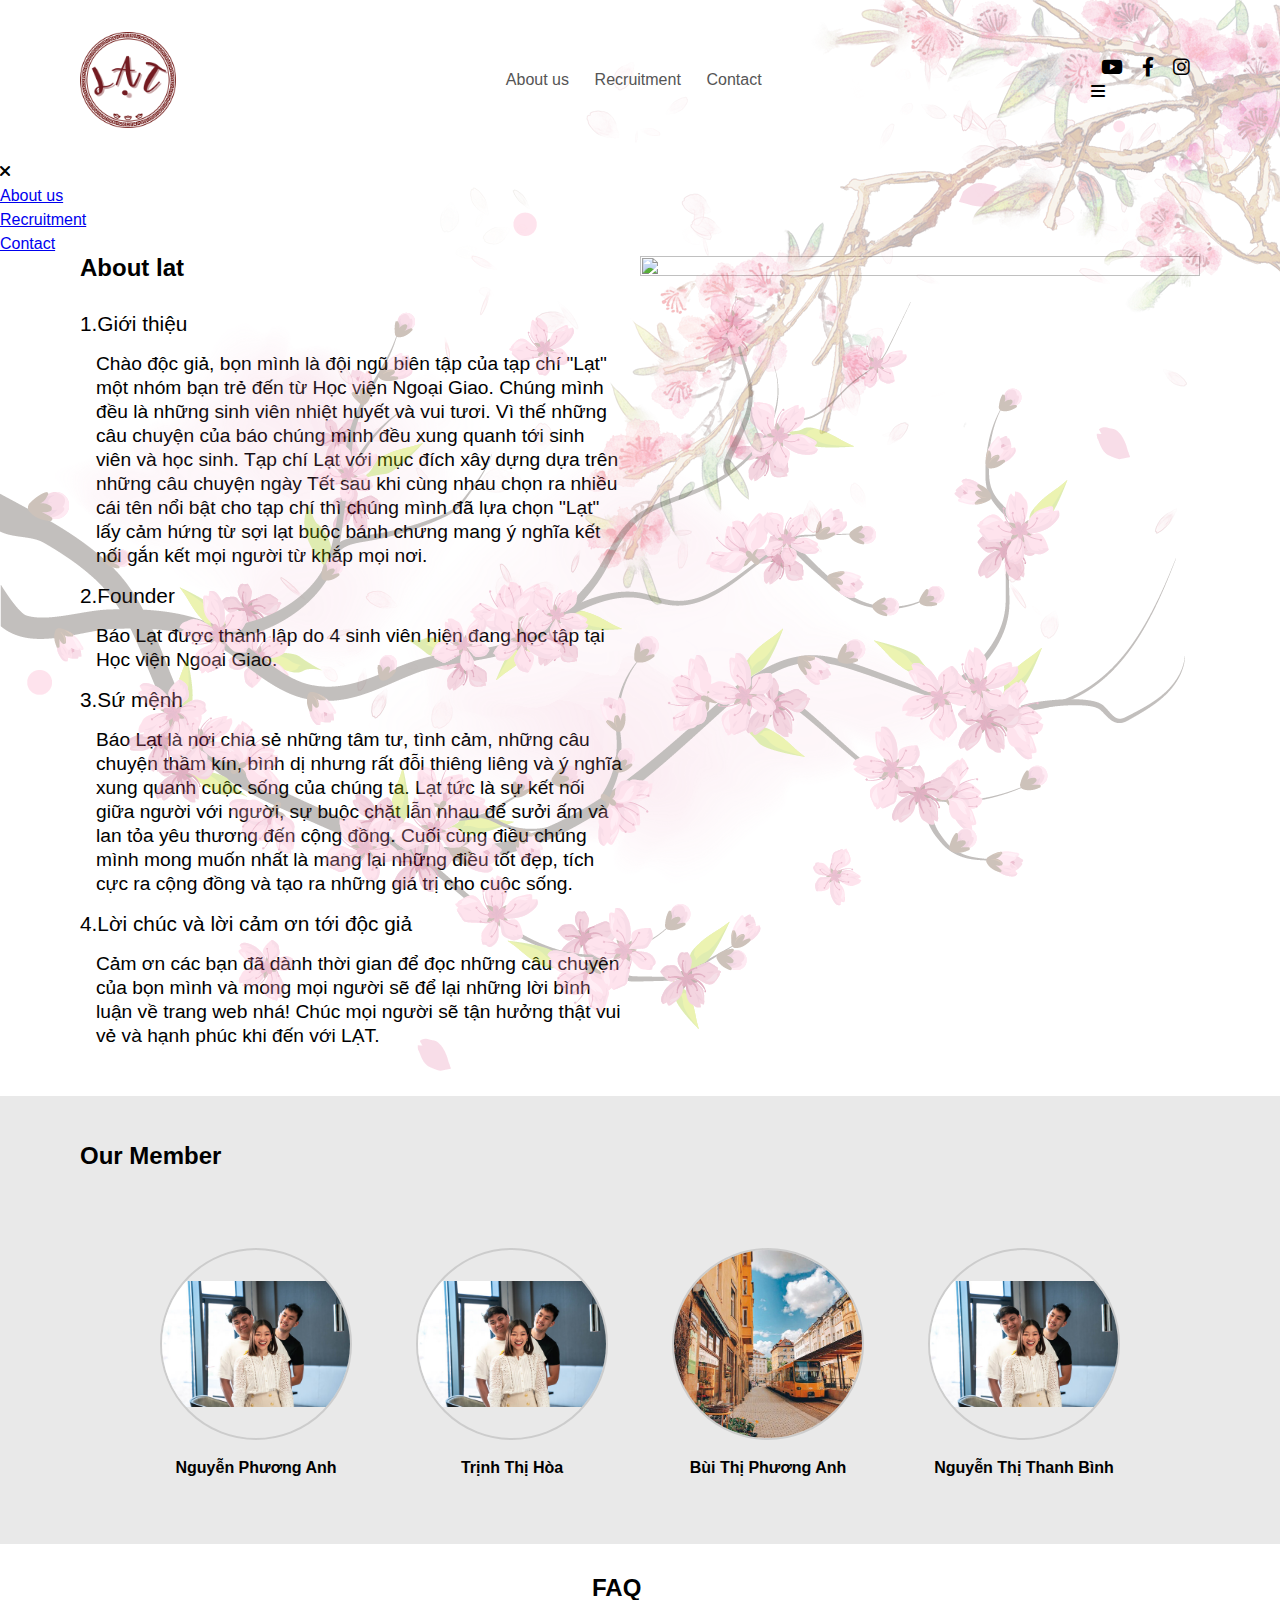
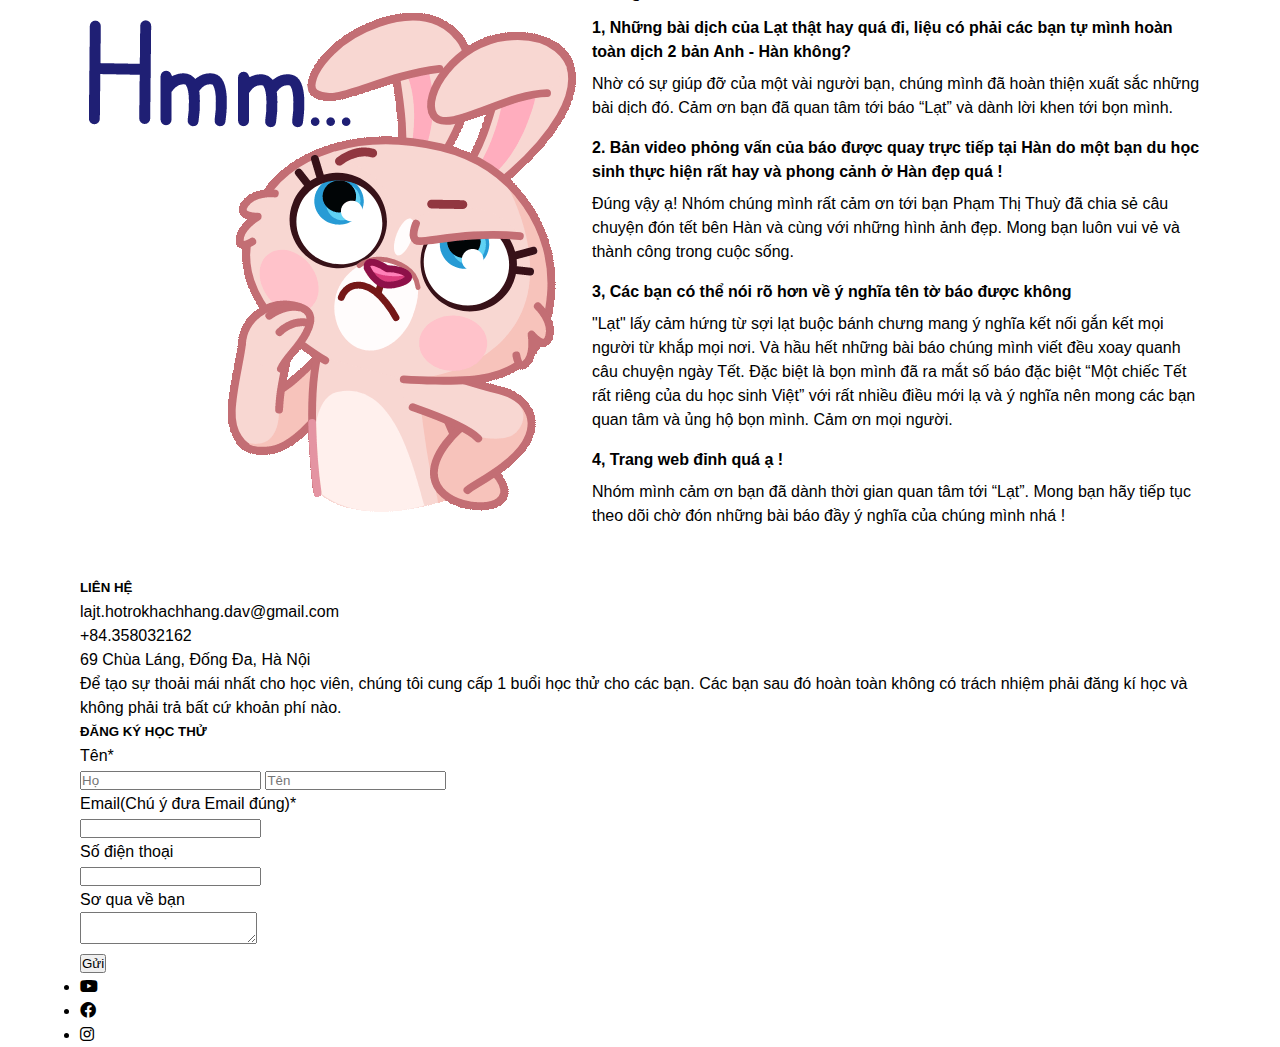
==== pages/about.html @ c97b3034 ":sparkles: new page about" ====
<!DOCTYPE html>
<html lang="en">

<head>
    <meta charset="UTF-8">
    <meta http-equiv="X-UA-Compatible" content="IE=edge">
    <meta name="viewport" content="width=device-width, initial-scale=1.0">
    <title>Lạt</title>
    <link rel="stylesheet"
        href="../fonts/fontawesome-free-6.0.0-beta3-web/fontawesome-free-6.0.0-beta3-web/css/all.min.css">
    <link rel="stylesheet" href="../style/main.css">
    <link rel="shortcut icon" href="../img/icon.png" type="image/x-icon">
    <link rel="stylesheet" href="../style/about.css">
    <link rel="stylesheet" href="../style/reponsive.css">
</head>

<body>
    <div id="fb-root"></div>
    <script async defer crossorigin="anonymous"
        src="https://connect.facebook.net/en_GB/sdk.js#xfbml=1&version=v12.0&appId=1064913151029233&autoLogAppEvents=1"
        nonce="ryTYthYs"></script>
    <div class="app">
        <div class="background"></div>
        <div class="background2"></div>
        <header class="header padding-left-right">
            <a href="/" class="header__logo">
                <img src="../img/logo.png" alt="Home">
            </a>
            <div class="header__menu">
                <ul class="header__menu__list">
                    <li class="header__menu__item">
                        <a class="header__menu__item__link" href="#">About us</a>
                    </li>
                    <li class="header__menu__item">
                        <a class="header__menu__item__link" href="#">Recruitment</a>
                    </li>
                    <li class="header__menu__item">
                        <a class="header__menu__item__link" href="#">Contact</a>
                    </li>
                </ul>
            </div>
            <div class="header__contact">
                <ul class="header__contact__list">
                    <li class="header__contact__item">
                        <div class="header__contact__item__icon">
                            <i class="fab fa-youtube"></i>
                        </div>
                    </li>
                    <li class="header__contact__item">
                        <div class="header__contact__item__icon">
                            <i class="fab fa-facebook-f"></i>
                        </div>
                    </li>
                    <li class="header__contact__item">
                        <div class="header__contact__item__icon">
                            <i class="fab fa-instagram"></i>
                        </div>
                    </li>
                </ul>
                <div class="header__menu__mobile__icon" id="header__menu__mobile__icon" onclick="show()">
                    <i class="fas fa-bars"></i>
                </div>
            </div>
        </header>

        <header class="header--mobile" id="header__mobile">
            <span class="header--mobile--exit">
                <div class="header--mobile--exit__icon" onclick="hide()">
                    <i class="fas fa-times"></i>
                </div>
            </span>
            <ul class="header--mobile__list">
                <li class="header--mobile__item">
                    <a class="header--mobile__item__link" href="#" onclick="hide()">About us</a>
                </li>
                <li class="header--mobile__item">
                    <a class="header--mobile__item__link" href="#" onclick="hide()">Recruitment</a>
                </li>
                <li class="header--mobile__item">
                    <a class="header--mobile__item__link" href="#" onclick="hide()">Contact</a>
                </li>
            </ul>
        </header>


        <div class="about padding-left-right">
            <div class="about__content">
                <h2 class="about__content__title">About lat</h2>
                <div class="about__content__list">
                    <div class="about__content__item">
                        <h4 class="about__content__item__gt">1.Giới thiệu</h4>
                        <p class="about__content__item__text">
                            Chào độc giả, bọn mình là đội ngũ biên tập của tạp chí "Lạt" một nhóm bạn trẻ đến từ Học
                            viện Ngoại Giao. Chúng mình đều là những sinh viên nhiệt huyết và vui tươi. Vì thế những câu
                            chuyện của báo chúng mình đều xung quanh tới sinh viên và học sinh.
                            Tạp chí Lạt với mục đích xây dựng dựa trên những câu chuyện ngày Tết sau khi cùng nhau chọn
                            ra nhiều cái tên nổi bật cho tạp chí thì chúng mình đã lựa chọn "Lạt" lấy cảm hứng từ sợi
                            lạt buộc bánh chưng mang ý nghĩa kết nối gắn kết mọi người từ khắp mọi nơi.

                        </p>
                    </div>
                    <div class="about__content__item">
                        <h4 class="about__content__item__gt">2.Founder</h4>
                        <p class="about__content__item__text">
                            Báo Lạt được thành lập do 4 sinh viên hiện đang học tập tại Học viện Ngoại Giao.
                        </p>
                    </div>
                    <div class="about__content__item">
                        <h4 class="about__content__item__gt">3.Sứ mệnh</h4>
                        <p class="about__content__item__text">
                            Báo Lạt là nơi chia sẻ những tâm tư, tình cảm, những câu chuyện thầm kín, bình dị nhưng rất
                            đỗi thiêng liêng và ý nghĩa xung quanh cuộc sống của chúng ta. Lạt tức là sự kết nối giữa
                            người với người, sự buộc chặt lẫn nhau để sưởi ấm và lan tỏa yêu thương đến cộng đồng. Cuối
                            cùng điều chúng mình mong muốn nhất là mang lại những điều tốt đẹp, tích cực ra cộng đồng và
                            tạo ra những giá trị cho cuộc sống.
                        </p>
                    </div>
                    <div class="about__content__item">
                        <h4 class="about__content__item__gt">4.Lời chúc và lời cảm ơn tới độc giả</h4>
                        <p class="about__content__item__text">
                            Cảm ơn các bạn đã dành thời gian để đọc những câu chuyện của bọn mình và mong mọi người sẽ
                            để lại những lời bình luận về trang web nhá! Chúc mọi người sẽ tận hưởng thật vui vẻ và hạnh
                            phúc khi đến với LẠT. </p>
                    </div>
                </div>
            </div>
            <div class="about__img">
                <img src="../img/team.jpg" alt="">
            </div>
        </div>

        <div class="ourmember padding-left-right">
            <h2 class="ourmember__title">Our Member</h2>
            <div class="ourmember__list">
                <div class="ourmember__item">
                    <div class="ourmember__item__img">
                        <img src="../img/5.jpg" alt="">
                    </div>
                    <h4 class="ourmember__item__name">Nguyễn Phương Anh</h4>
                    <div class="ourmember__popup">
                        <div class="ourmember__popup__content">
                            " Đừng đánh giá quyển sách qua trang bìa nhé các bạn độc giả, tuy nhìn qua LẠT vẻ như là một
                            tờ báo vui tươi rực rỡ ko khí tết…. nhưng chứa đựng bên trong đó là những nỗi niềm tâm sự…"
                        </div>
                    </div>
                </div>

                <div class="ourmember__item">
                    <div class="ourmember__item__img">
                        <img src="../img/5.jpg" alt="">
                    </div>
                    <h4 class="ourmember__item__name">Trịnh Thị Hòa</h4>
                    <div class="ourmember__popup">
                        <div class="ourmember__popup__content">
                            “Cuộc sống của bạn lúc nào cũng nhộn nhịp, hối hả, bận rộn ngược xuôi…Nếu một ngày nào đó
                            bạn cảm thấy mỏi mệt và cần nghỉ ngơi, “Lạt” chính là nơi đem lại cho bạn cảm giác thư giãn
                            và ấm áp. “Lạt” luôn ở đây và đồng hành cùng bạn. Cố lên nhé!” </div>
                    </div>
                </div>

                <div class="ourmember__item">
                    <div class="ourmember__item__img">
                        <img src="../img/4.jpg" alt="">
                    </div>
                    <h4 class="ourmember__item__name">Bùi Thị Phương Anh</h4>
                    <div class="ourmember__popup">
                        <div class="ourmember__popup__content">
                            “Đừng cố quên đi nỗi buồn mà hãy để niềm vui lấp đầy nó”. Hãy đến với “Lạt” để cùng vui nào
                            !
                        </div>
                    </div>
                </div>

                <div class="ourmember__item">
                    <div class="ourmember__item__img">
                        <img src="../img/5.jpg" alt="">
                    </div>
                    <h4 class="ourmember__item__name">Nguyễn Thị Thanh Bình</h4>
                    <div class="ourmember__popup">
                        <div class="ourmember__popup__content">
                            “Hãy giữ khuôn mặt bạn luôn hướng về ánh mặt trời, và bóng tối sẽ ngả phía sau bạn.” Lạt
                            luôn ở đây để cùng đồng hành, chia sẻ với mọi người những tâm sự, buồn vui và cả áp lực
                            trong cuộc sống. </div>
                    </div>
                </div>
            </div>
        </div>

        <div class="faq padding-left-right">
            <div class="faq__img">
                <img src="../img/MiaBunny-512px-19.gif" alt="">
            </div>
            <div class="faq__content">
                <h2 class="faq__content__title">FAQ</h2>
                <div class="faq__content__list">
                    <div class="faq__content__item">
                        <p class="faq__content__item__question">
                            1, Những bài dịch của Lạt thật hay quá đi, liệu có phải các bạn tự mình hoàn toàn dịch 2 bản
                            Anh - Hàn không?
                        </p>
                        <p class="faq__content__item__text">
                            Nhờ có sự giúp đỡ của một vài người bạn, chúng mình đã hoàn thiện xuất sắc những bài dịch
                            đó. Cảm ơn bạn đã quan tâm tới báo “Lạt” và dành lời khen tới bọn mình.

                        </p>
                    </div>
                    <div class="faq__content__item">
                        <p class="faq__content__item__question">
                            2. Bản video phỏng vấn của báo được quay trực tiếp tại Hàn do một bạn du học sinh thực hiện
                            rất hay và phong cảnh ở Hàn đẹp quá !
                        </p>
                        <p class="faq__content__item__text">
                            Đúng vậy ạ! Nhóm chúng mình rất cảm ơn tới bạn Phạm Thị Thuỳ đã chia sẻ câu chuyện đón tết
                            bên Hàn và cùng với những hình ảnh đẹp. Mong bạn luôn vui vẻ và thành công trong cuộc sống.

                        </p>
                    </div>
                    <div class="faq__content__item">
                        <p class="faq__content__item__question">
                            3, Các bạn có thể nói rõ hơn về ý nghĩa tên tờ báo được không
                        </p>
                        <p class="faq__content__item__text">
                            "Lạt" lấy cảm hứng từ sợi lạt buộc bánh chưng mang ý nghĩa kết nối gắn kết mọi người từ khắp
                            mọi nơi. Và hầu hết những bài báo chúng mình viết đều xoay quanh câu chuyện ngày Tết. Đặc
                            biệt là bọn mình đã ra mắt số báo đặc biệt “Một chiếc Tết rất riêng của du học sinh Việt”
                            với rất nhiều điều mới lạ và ý nghĩa nên mong các bạn quan tâm và ủng hộ bọn mình. Cảm ơn
                            mọi người.

                        </p>
                    </div>
                    <div class="faq__content__item">
                        <p class="faq__content__item__question">
                            4, Trang web đỉnh quá ạ !
                        </p>
                        <p class="faq__content__item__text">
                            Nhóm mình cảm ơn bạn đã dành thời gian quan tâm tới “Lạt”. Mong bạn hãy tiếp tục theo dõi
                            chờ đón những bài báo đầy ý nghĩa của chúng mình nhá !

                        </p>
                    </div>
                </div>
            </div>
        </div>
        <div id="comment__fb" class="padding-left-right">
            <div class="fb-comments" data-href="https://latt.ga/" data-width="" data-numposts="5"
                data-mobile="Auto-detected"></div>
        </div>



        <div class="footer padding-left-right">
            <div class="footer__form">
                <div class="footer__form__contact">
                    <h5 class="footer__form__contact__title">LIÊN HỆ</h5>

                    <div class="footer__form__contact__item">
                        <p class="footer__form__contact__text">lajt.hotrokhachhang.dav@gmail.com
                        </p>
                        <p class="footer__form__contact__text">+84.358032162 </p>
                    </div>

                    <div class="footer__form__contact__item">
                        <p class="footer__form__contact__text">69 Chùa Láng, Đống Đa, Hà Nội
                        </p>
                    </div>

                    <div class="footer__form__contact__item">
                        <p class="footer__form__contact__text">Để tạo sự thoải mái nhất cho học viên, chúng
                            tôi cung cấp
                            1 buổi học thử cho các bạn. Các bạn sau đó hoàn toàn không có trách nhiệm phải
                            đăng kí học
                            và không phải trả bất cứ khoản phí nào.</p>
                    </div>

                </div>

                <div class="footer__form__send">
                    <h5 class="footer__form__contact__title">ĐĂNG KÝ HỌC THỬ</h5>
                    <div class="footer__form__send__item">
                        <span class="footer__form__send__name">Tên*</span>
                        <div class="footer__form__send__input">
                            <input class="footer__form__send__input-firstname" type="text" name="" id=""
                                placeholder="Họ">
                            <input class="footer__form__send__input-lastname" type="text" name="" id=""
                                placeholder="Tên">
                        </div>
                    </div>

                    <div class="footer__form__send__item">
                        <span class="footer__form__send__name">Email(Chú ý đưa Email đúng)*</span>
                        <div class="footer__form__send__input">
                            <input class="footer__form__send__input-email" type="email" name="" id="">
                        </div>
                    </div>

                    <div class="footer__form__send__item">
                        <span class="footer__form__send__name">Số điện thoại</span>
                        <div class="footer__form__send__input">
                            <input class="footer__form__send__input-number" type="text" name="" id="">
                        </div>
                    </div>

                    <div class="footer__form__send__item">
                        <span class="footer__form__send__name">Sơ qua về bạn</span>
                        <div class="footer__form__send__input">
                            <textarea class="footer__form__send__input-textarea" name="" id="" cols=""
                                rows=""></textarea>
                        </div>
                    </div>

                    <button class="footer__form__send__btn">Gửi</button>
                </div>
            </div>

            <div class="footer__contact">
                <ul class="footer__contact__list">
                    <li class="footer__contact__item">
                        <div class="footer__contact__item__icon">
                            <i class="fab fa-youtube"></i>
                        </div>
                    </li>
                    <li class="footer__contact__item">
                        <div class="footer__contact__item__icon">
                            <i class="fab fa-facebook"></i>
                        </div>
                    </li>
                    <li class="footer__contact__item">
                        <div class="footer__contact__item__icon">
                            <i class="fab fa-instagram"></i>
                        </div>
                    </li>
                </ul>
            </div>
        </div>
    </div>

    <script src="../js/main.js"></script>
</body>

</html>
---- style/main.css ----
:root{
    --color-white: #fff;
    --color-black: #000;
    --color-red: rgb(255, 0, 0);
    --color-text: #555555;
}

/* common begin*/
.padding-left-right{
    padding: 0 5rem;
}

/* common end */

*{
    margin: 0;
    padding: 0;
    box-sizing: border-box;
    font-family: Arial, sans-serif;
}

html{
    font-size: 16px;
    line-height: 24px;
}

.app{
    width: 100%;
    height: auto;
    position: relative;
}

.background{
    position: absolute;
    top: 0;
    left: 0;
    right: 0;
    bottom: 0;
    background-image: url('/img/hoadaobg.png');
    background-repeat: no-repeat;
    background-position: top right;
    background-size: auto;
    opacity: .3;
    z-index: 1;
}

.background2{
    position: absolute;
    top: 0;
    left: 0;
    right: 0;
    bottom: 0;
    background-image: url('/img/hoadao.png');
    background-repeat: no-repeat;
    background-position: top left;
    background-size: auto;
    opacity: .3;
    z-index: 1;
}

/* header begin */

.header{
    display: flex;
    justify-content: space-between;
    align-items: center;
    height: 10rem;
    z-index: 10;
    position: relative;
}

.header__logo{
    width: 6rem;
    cursor: pointer;
    text-decoration: none;
    display: flex;
}

.header__logo img{
    width: 100%;
    height: 100%;
}

.header__menu__list{
    list-style: none;
    display: flex;
}

.header__menu__item{
    padding: 0 .8rem;
    font-size: 1rem;
}

.header__menu__item__link{
    text-decoration: none;
    color: var(--color-text);
}

.header__menu__item__link:hover{
    color: var(--color-red);
}

.header__contact__list{
    list-style: none;
    display: flex;
}

.header__contact__item{
    padding: 0 .6rem;
    font-size: 1.2rem;
}

.header__contact__item__icon:hover{
    color: var(--color-red);
    cursor: pointer;
}

/* header end */

/* banner begin */

.banner{
    width: 100%;
    height: auto;
    z-index: 10;
    position: relative;
}

.banner__content{
    background-image: url('https://raw.githubusercontent.com/nc-minh/Tet-Phuong-Xa/master/img/banner.png');
    background-size: contain;
    background-position: center;
    color: var(--color-white);
    padding: 2rem 0;
    width: auto;
    height: 30rem;
    display: flex;
    flex-direction: column;
    align-items: center;
    justify-content: center;
}

.banner__content__title{
    padding: 2rem;
    font-size: 3rem;
}

.banner__content__text{
    font-size: 1.2rem;
    padding: 2rem;
}

.banner__content__btn{
    font-size: 1.2rem;
    background-color: var(--color-white);
    color: var(--color-black);
    padding: .8rem 2rem;
    cursor: pointer;
}

.banner__content__btn:hover{
    background-color: var(--color-red);
}

/* banner end */

/* content begin */

.content{
    width: 100%;
    z-index: 10;
    position: relative;
}

.content__title{
    margin: 3rem 0;
    text-align: center;
    font-size: 3rem;
    color: var(--color-text);
}

.content__list{
    list-style: none;
}

.content__item{
    margin: 1rem 0;
    padding: .5rem 0;
}

.content__item:hover{
    background-color: rgba(68, 68, 68, .3);
}

.content__item__link{
    display: flex;
    text-decoration: none;
}

.content__item__img{
    width: 100rem;
    height: auto;
}

.content__item__img img{
    width: 100%;
    height: auto;
}

.content__item__wrapper{
    color: var(--color-text);
    margin-left: 2rem;
}

.content__item__title{
    font-size: 1.8rem;
    margin-bottom: 2rem;
}

/* content end */

/* featured begin */

.featured{
    margin: 3rem 0;
    width: 100%;
    z-index: 10;
    position: relative;
}

.featured__title{
    font-size: 3rem;
    color: var(--color-text);
    text-align: center;
}

.featured__list{
    list-style: none;
    display: flex;
    width: 100%;
}

.featured__item{
    margin: 3rem 1rem;
    width: 100%;
}

.featured__item__link{
    text-decoration: none;
}

.featured__item__img{
    width: 100%;
    height: auto;
}

.featured__item__title{
    color: var(--color-text);
    font-size: 1.6rem;
    margin: .8rem 0;
}

.featured__item__preview{
    color: var(--color-text);

}

/* featured end */

/* comment__fb begin */

#comment__fb{
    text-align: center;
}

/* comment__fb end */

/* library begin */

.library{
    width: 100%;
    height: 100%;
    z-index: 10;
    position: relative;
}

.library__row{
    width: 100%;
    display: flex;
    flex-wrap: wrap;
    justify-content: center;
}

.library__column{
    width: 30%;
    height: auto;
    display: flex;
    flex-direction: column;
    margin: 0 .5rem;
}

.library__column img{
    width: 100%;
    height: auto;
    margin-bottom: 1rem;
}

/* library end */
---- style/about.css ----
.about{
    display: flex;
    justify-items: center;
    justify-content: center;
}

.about__content__list{
    margin-top: 2rem;
}

.about__content__item{
    margin-top: 1rem;
}

.about__content__item__gt{
    font-size: 1.3rem;
    font-weight: 500;
}

.about__content__item__text{
    margin: 1rem;
    font-size: 1.2rem;
}

/* about__img begin */
.about__img{
    width: 10rem;
    height: 100%;
    flex: 1;
}

.about__content{
    flex: 1;
}

.about__img img{
    width: 100%;
    height: 100%;
}
/* about__img end */

/* our member */
.ourmember{
    margin-top: 2rem;
    width: 100%;
    position: relative;
    z-index: 10;
    background-color: rgba(143, 143, 143, 0.2);
    padding: 1rem 0;
}

.ourmember__title{
    margin: 2rem 5rem;
}

.ourmember__list{
    display: flex;
    justify-content: center;
    align-items: center;
    width: 100%;
}

.ourmember__item{
    padding: 3rem 2rem;
    cursor: pointer;
    transition: 1s;
    position: relative;
}

.ourmember__item__img{
    width: 12rem;
    height: 12rem;
    border-radius: 50%;
    overflow: hidden;
    display: flex;
    align-items: center;
    justify-content: center;
    margin: auto;
    border: 2px solid #ccc;
    margin-bottom: 1rem;
}

.ourmember__item__img img{
    width: 100%;
    height: auto;
}

.ourmember__item__name{
    text-align: center;
}

.ourmember__item:hover .ourmember__popup{
    display: block;
    animation: fadeIn ease-in .4s;
    position: absolute;
    z-index: 5;
}

.ourmember__popup{
    display: none;
    transition: 1s;
    position: absolute;
    top: 50%;
    left: -5rem;
    right: -5rem;
    transform: translateY(-50%);
    background-color: var(--color-black);
    padding: 1rem 1rem;
    color: var(--color-white);
    opacity: .7;
}
/* our member end */

@keyframes fadeIn{
    0%{
        opacity: 0;
    }

    100%{
        opacity: .7;
    }
}

/* faq */

.faq{
    display: flex;
    justify-content: center;
    align-items: center;
    margin: 2rem 0;
}

.faq__img{
    flex: 1;
}

.faq__content{
    flex: 2;
}

.faq__content__title{
    margin-bottom: 1rem;
}

.faq__content__item{
    margin: 1rem 0;
}

.faq__content__item__question{
    font-weight: 700;
    margin-bottom: .5rem;
}

/* faq end */
---- style/reponsive.css ----
@media only screen and (max-width: 1200px) {
    .padding-left-right{
        padding: 1rem 2rem;
    }

    .library__column{
        width: 45%;
    }

    .footer__form{
        padding: 0 1rem;
    }
    /* our team */
    .ourmember__list{
        flex-direction: column;
    }

    .ourmember__item{
        padding: 1rem;
    }

    .ourmember__title{
        margin: 1rem 0;
    }
}


@media only screen and (max-width: 769px) {

    .header--mobile{
        display: none;
        position: fixed;
        z-index: 15;
        background-color: thistle;
        top: 0;
        left: 0;
        bottom: 0;
        right: 0;
    }

    .header--mobile__list{
        width: 100%;
        height: 100%;
        list-style: none;
        display: flex;
        flex-direction: column;
        align-items: center;
        justify-content: center;
    }

    .header--mobile__item{
        text-align: center;
        margin: 1rem;
        padding: 1rem;
    }

    .header--mobile__item__link{
        text-decoration: none;
        font-size: 1.8rem;
        margin: 1rem;
        padding: 1rem;
    }

    .header--mobile__item__link:hover{
        color: var(--color-red);
    }

    .header--mobile--exit{
        position: absolute;
        top: 0;
        right: 0;
        margin: 2rem;
    }

    .header--mobile--exit__icon{
        font-size: 2rem;
        cursor: pointer;
    }

    .header--mobile--exit__icon:hover{
        color: var(--color-red);
    }

    .padding-left-right{
        padding: .5rem 1rem;
    }

    .header__menu{
        display: none;
    }

    .header__logo{
        width: 4rem;
    }

    .header__menu__mobile__icon{
        display: block;
        margin-left: 2rem;
        font-size: 2rem;
        cursor: pointer;
    }

    .header__contact{
        display: flex;
        justify-content: center;
        align-items: center;
    }

    .banner__content{   
        height: 18rem;
        background-size: cover;
        text-align: center;
    }

    .banner__content__title{
        font-size: 2rem;
        padding: 1rem;
        line-height: 2rem;
    }

    .content__title{
        font-size: 2rem;
    }

    .content__item__link{
        display: flex;
        flex-direction: column;
    }

    .content__item__img{
        width: 100%;
    }

    .content__item__title{
        font-size: 1.4rem;
        margin-bottom: .8rem;
    }

    .content__item__wrapper{
        margin: 0;
        overflow: hidden;
    }

    .content__item__preview{
        display: -webkit-box;
        -webkit-box-orient: vertical;
        -webkit-line-clamp: 4;
    }

    .featured__title{
        font-size: 2rem;
        margin-bottom: 2rem;
    }

    .featured__list{
        flex-direction: column;
    }

    .featured__item{
        margin: 1rem 0;
    }

    .library__column{
        width: 100%;
    }

    .footer__form{
        flex-direction: column;
        padding: 0;
    }

    /* about */
    .about{
        flex-direction: column-reverse;
    }

    .about__img{
        width: 65%;
        margin: auto;
    }

    .ourmember__title{
        margin: 1rem 0;
    }
    /* about end */

    /* faq */

    .faq{
        flex-direction: column;
    }

    .faq__img{
        width: 20rem;
    }

    .faq__img img{
        width: 100%;
        height: 100%;
    }

    /* faq end */

}
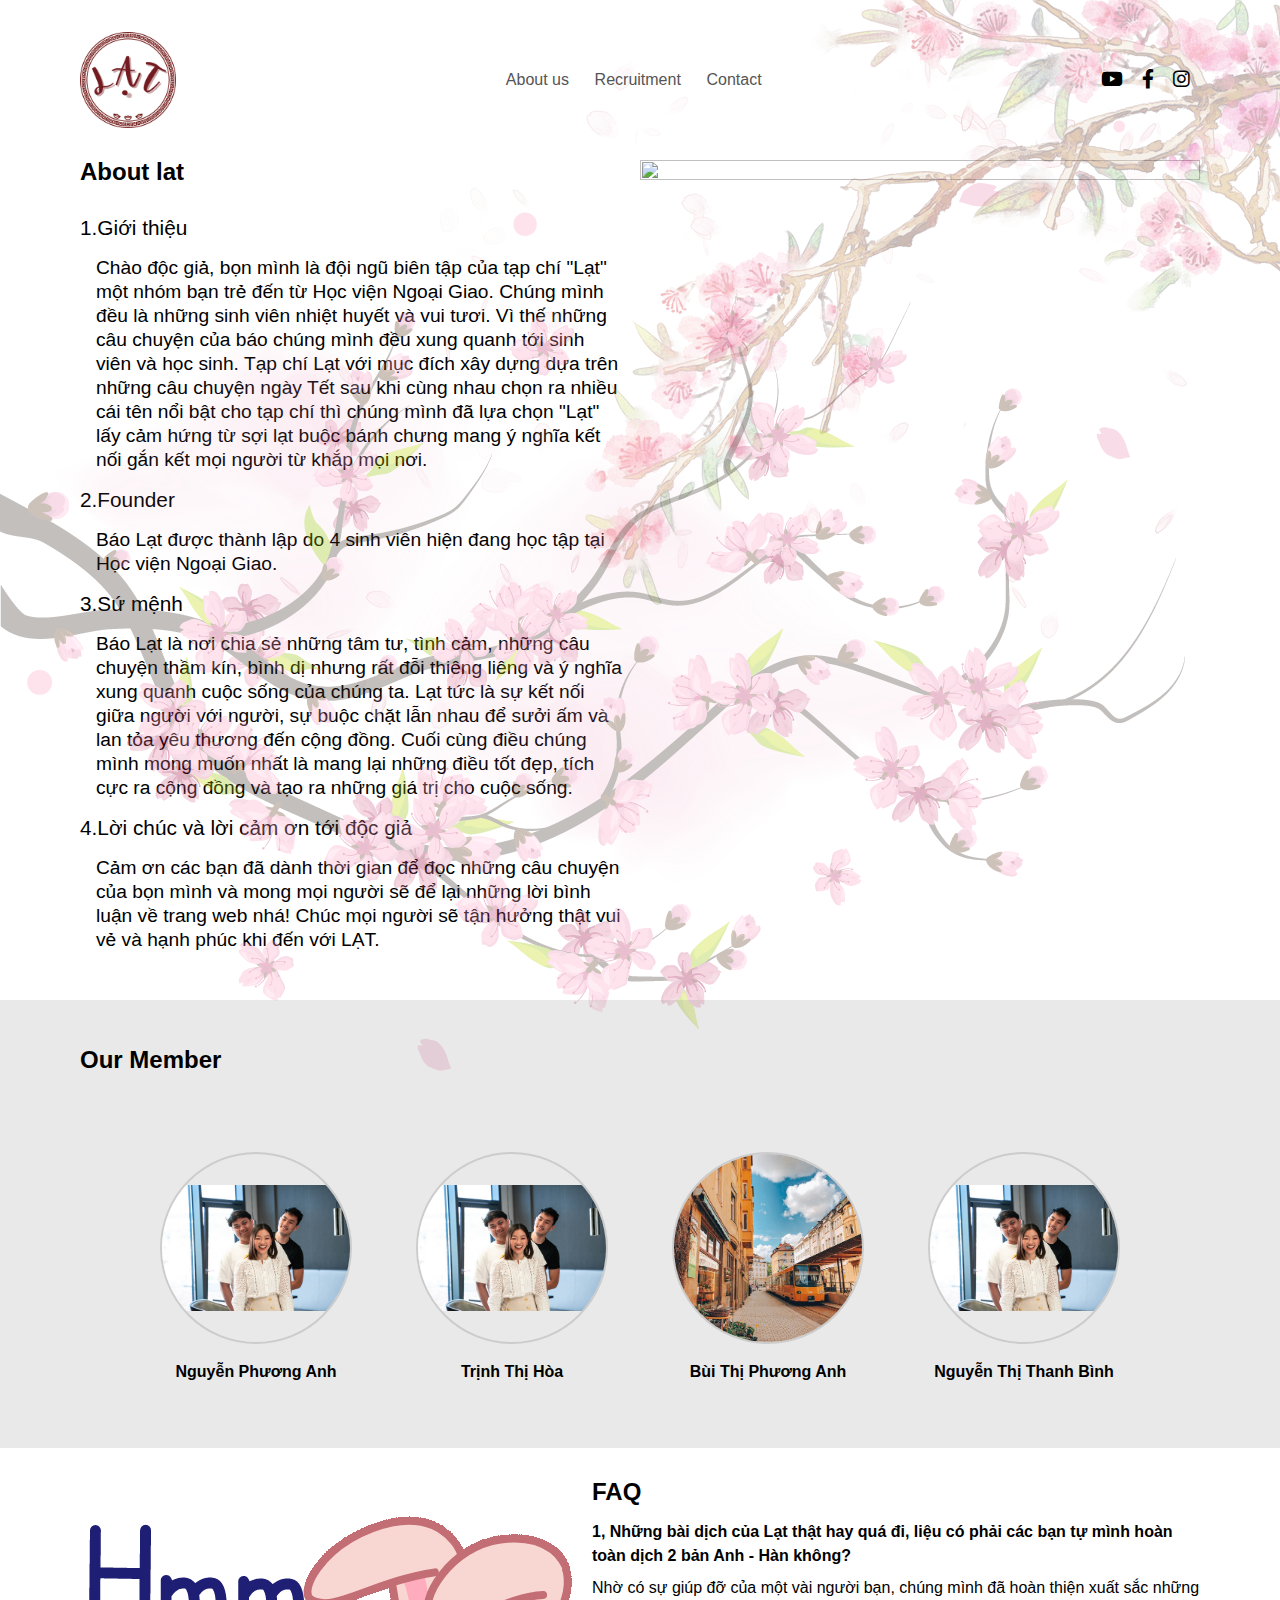
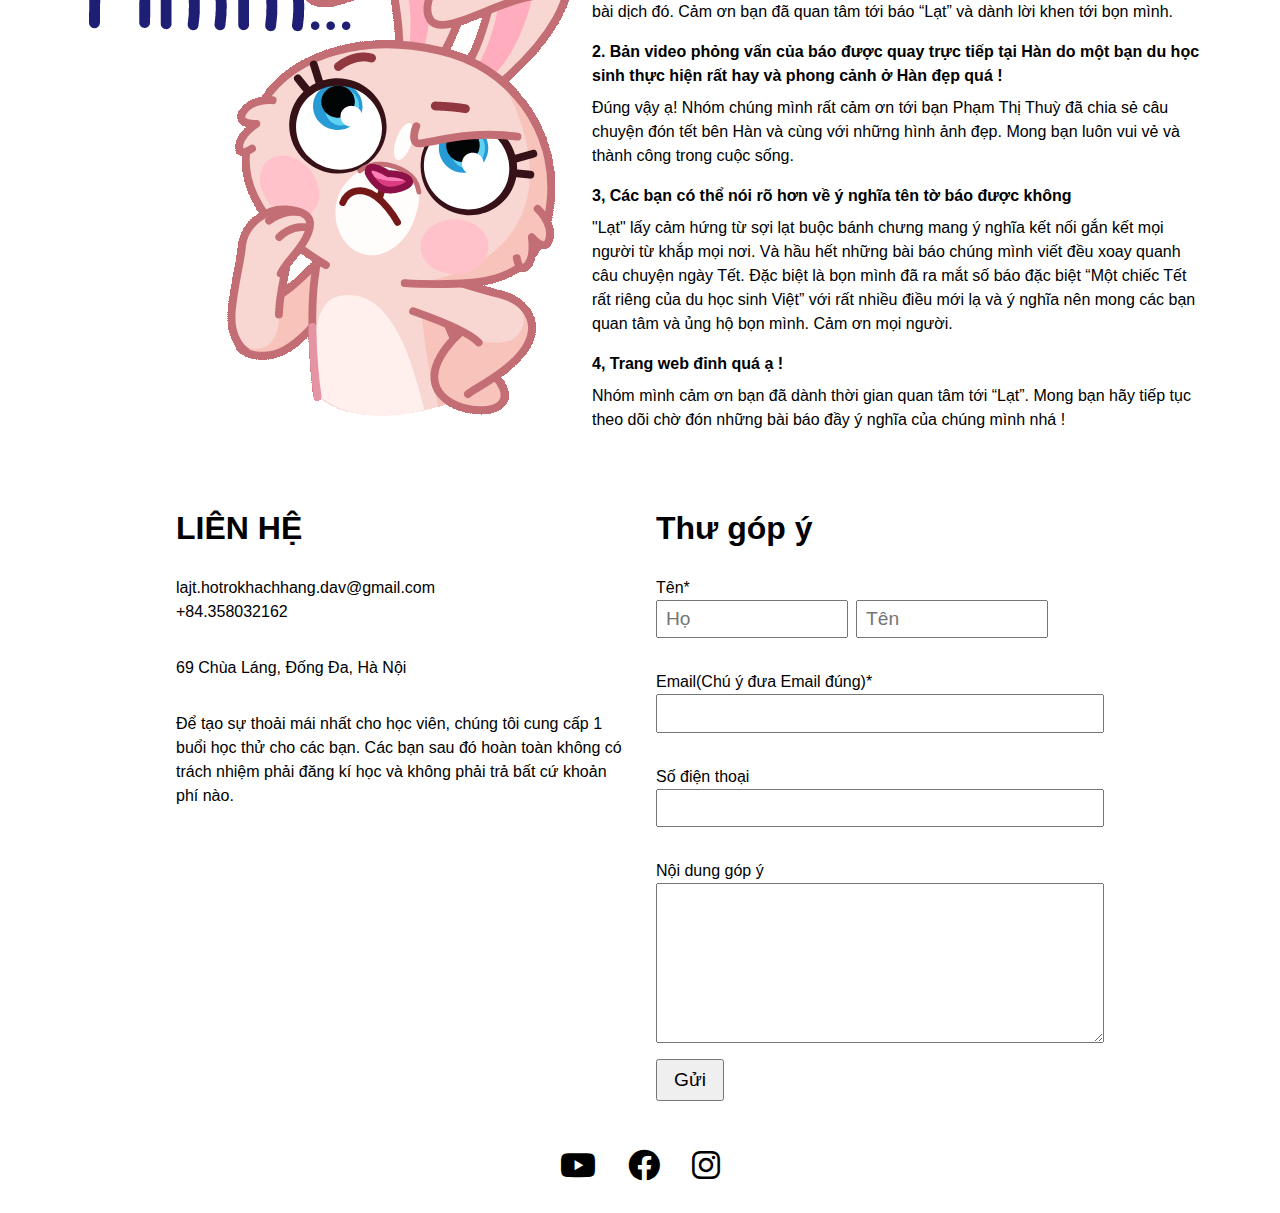
==== commit 0de3ce2a: ":sparkles: new page english - korean" ====
--- a/pages/about.html
+++ b/pages/about.html
@@ -275,7 +275,7 @@
                 </div>
 
                 <div class="footer__form__send">
-                    <h5 class="footer__form__contact__title">ĐĂNG KÝ HỌC THỬ</h5>
+                    <h5 class="footer__form__contact__title">Thư góp ý</h5>
                     <div class="footer__form__send__item">
                         <span class="footer__form__send__name">Tên*</span>
                         <div class="footer__form__send__input">
@@ -301,7 +301,7 @@
                     </div>
 
                     <div class="footer__form__send__item">
-                        <span class="footer__form__send__name">Sơ qua về bạn</span>
+                        <span class="footer__form__send__name">Nội dung góp ý</span>
                         <div class="footer__form__send__input">
                             <textarea class="footer__form__send__input-textarea" name="" id="" cols=""
                                 rows=""></textarea>
--- a/style/main.css
+++ b/style/main.css
@@ -17,6 +17,7 @@
     padding: 0;
     box-sizing: border-box;
     font-family: Arial, sans-serif;
+    scroll-behavior: smooth;
 }
 
 html{
@@ -60,6 +61,10 @@
 
 /* header begin */
 
+.header--mobile{
+    display: none;
+}
+
 .header{
     display: flex;
     justify-content: space-between;
@@ -113,6 +118,10 @@
 .header__contact__item__icon:hover{
     color: var(--color-red);
     cursor: pointer;
+}
+
+.header__menu__mobile__icon{
+    display: none;
 }
 
 /* header end */
@@ -177,6 +186,7 @@
     text-align: center;
     font-size: 3rem;
     color: var(--color-text);
+    line-height: 3rem;
 }
 
 .content__list{
@@ -198,8 +208,9 @@
 }
 
 .content__item__img{
-    width: 100rem;
-    height: auto;
+    min-width: 25rem;
+    height: auto;
+    width: 27rem;
 }
 
 .content__item__img img{
@@ -215,6 +226,7 @@
 .content__item__title{
     font-size: 1.8rem;
     margin-bottom: 2rem;
+    line-height: 2rem
 }
 
 /* content end */
@@ -271,6 +283,10 @@
 
 #comment__fb{
     text-align: center;
+    z-index: 10;
+    position: relative;
+    margin: auto;
+    max-width: 1200px;
 }
 
 /* comment__fb end */
@@ -307,3 +323,110 @@
 
 /* library end */
 
+/* footer begin */
+
+.footer{
+    position: relative;
+    z-index: 10;
+    margin-top: 3rem;
+}
+
+/* footer__form begin */
+
+.footer__form{
+    padding: 0 5rem;
+    display: flex;
+    justify-content: space-around;
+    width: 100%;
+}
+
+.footer__form__contact{
+    margin: 1rem;
+    flex: 1;
+}
+
+.footer__form__contact__title{
+    font-size: 2rem;
+    line-height: 2rem;
+}
+
+.footer__form__contact__item{
+    margin-top: 2rem;
+}
+
+.footer__form__send{
+    margin: 1rem;
+    flex: 1;
+}
+
+.footer__form__send__item{
+    margin-top: 2rem;
+}
+
+.footer__form__send__input{
+    display: flex;
+}
+
+.footer__form__send__input-firstname,
+.footer__form__send__input-lastname{
+    max-width: 12rem;
+}
+
+.footer__form__send__input-lastname{
+    margin-left: .5rem;
+}
+
+.footer__form__send__input-firstname,
+.footer__form__send__input-lastname,
+.footer__form__send__input-number,
+.footer__form__send__input-email{
+    height: 2.4rem;
+    font-size: 1.2rem;
+    width: 100%;
+    padding: 0 .5rem;
+}
+
+.footer__form__send__input-textarea{
+    padding: .5rem;
+    font-size: 1.2rem;
+    width: 100%;
+    height: 10rem;
+}
+
+.footer__form__send__btn{
+    margin-top: 1rem;
+    padding: .5rem 1rem;
+    font-size: 1.2rem;
+    cursor: pointer;
+}
+
+/* footer__form end */
+
+
+.footer__contact{
+    margin: 2rem 0;
+    width: 100%;
+}
+
+.footer__contact__list{
+    list-style: none;
+    display: flex;
+    width: 100%;
+    justify-content: center;
+    align-items: center;
+}
+
+.footer__contact__item{
+    margin: 0 1rem;
+    font-size: 2rem;
+}
+
+.footer__contact__item__icon{
+    cursor: pointer;
+}
+
+.footer__contact__item__icon:hover{
+    color: var(--color-red);
+}
+
+/* footer end */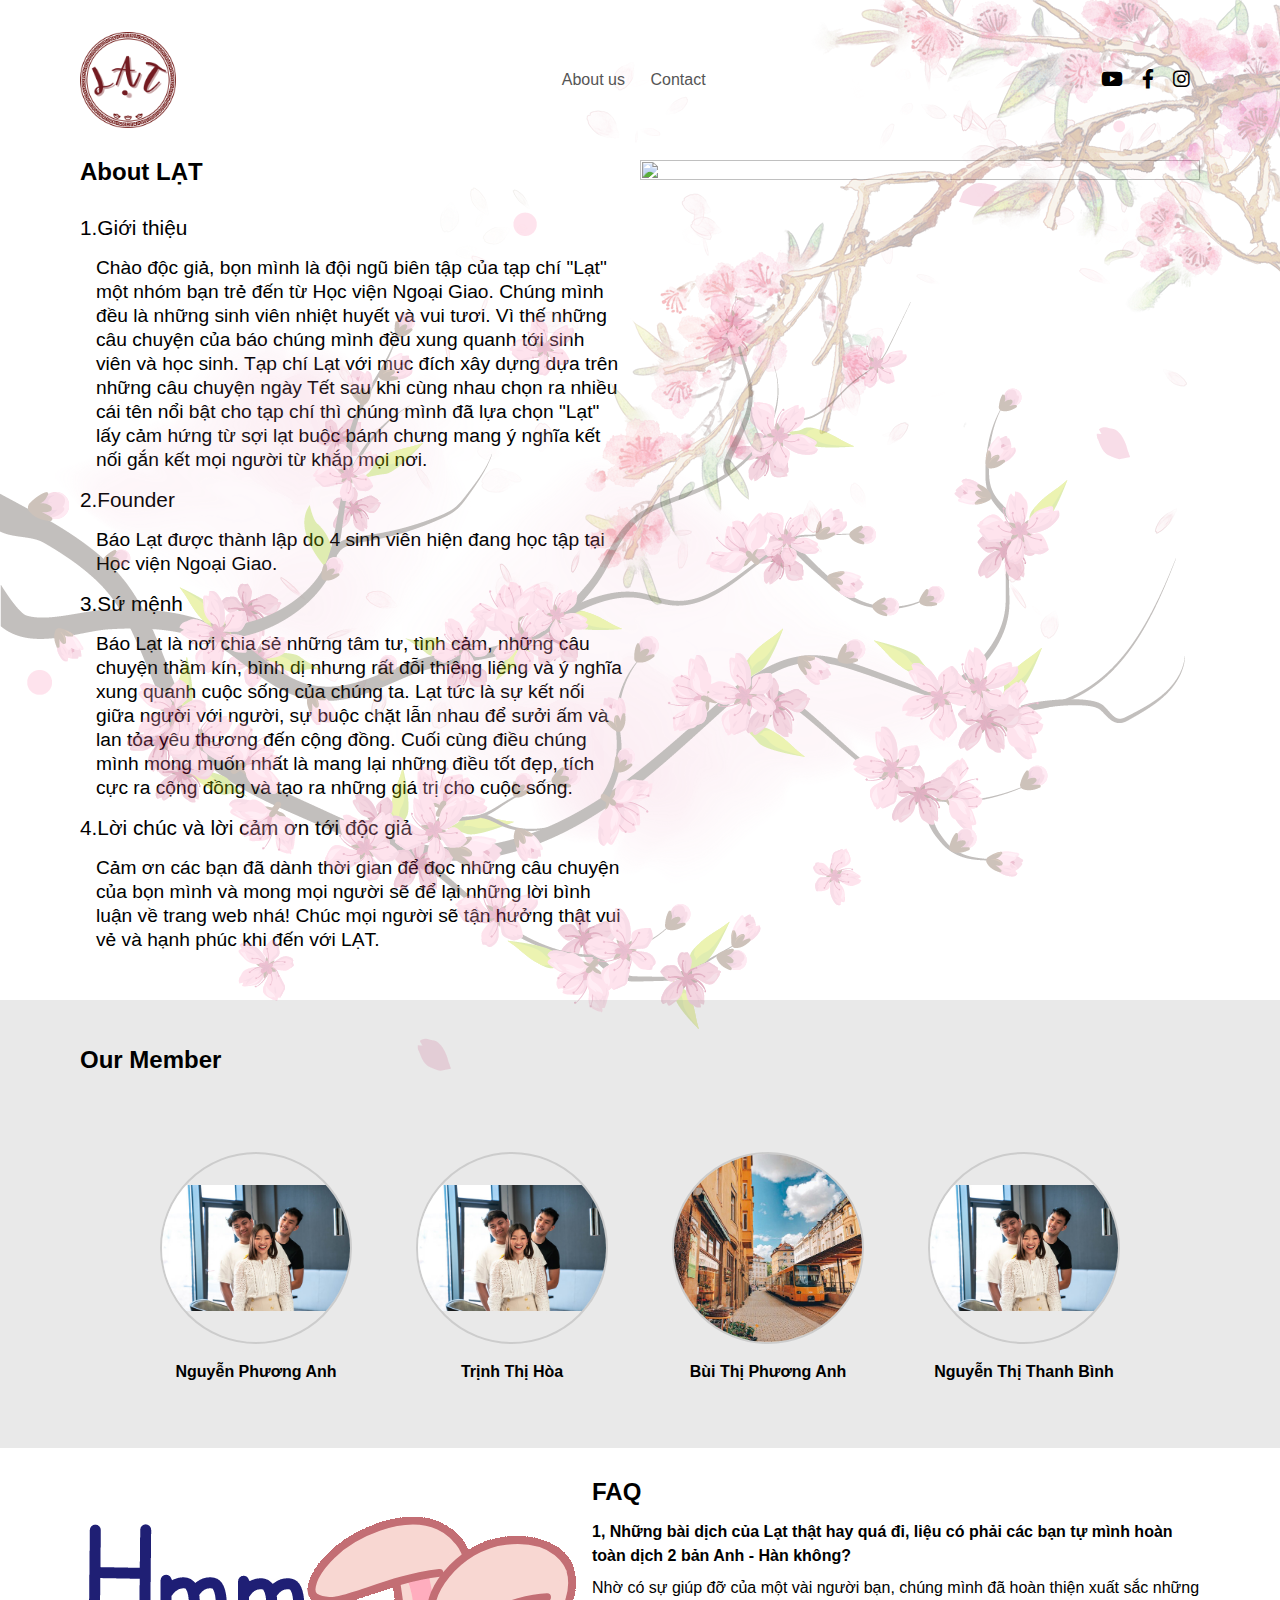
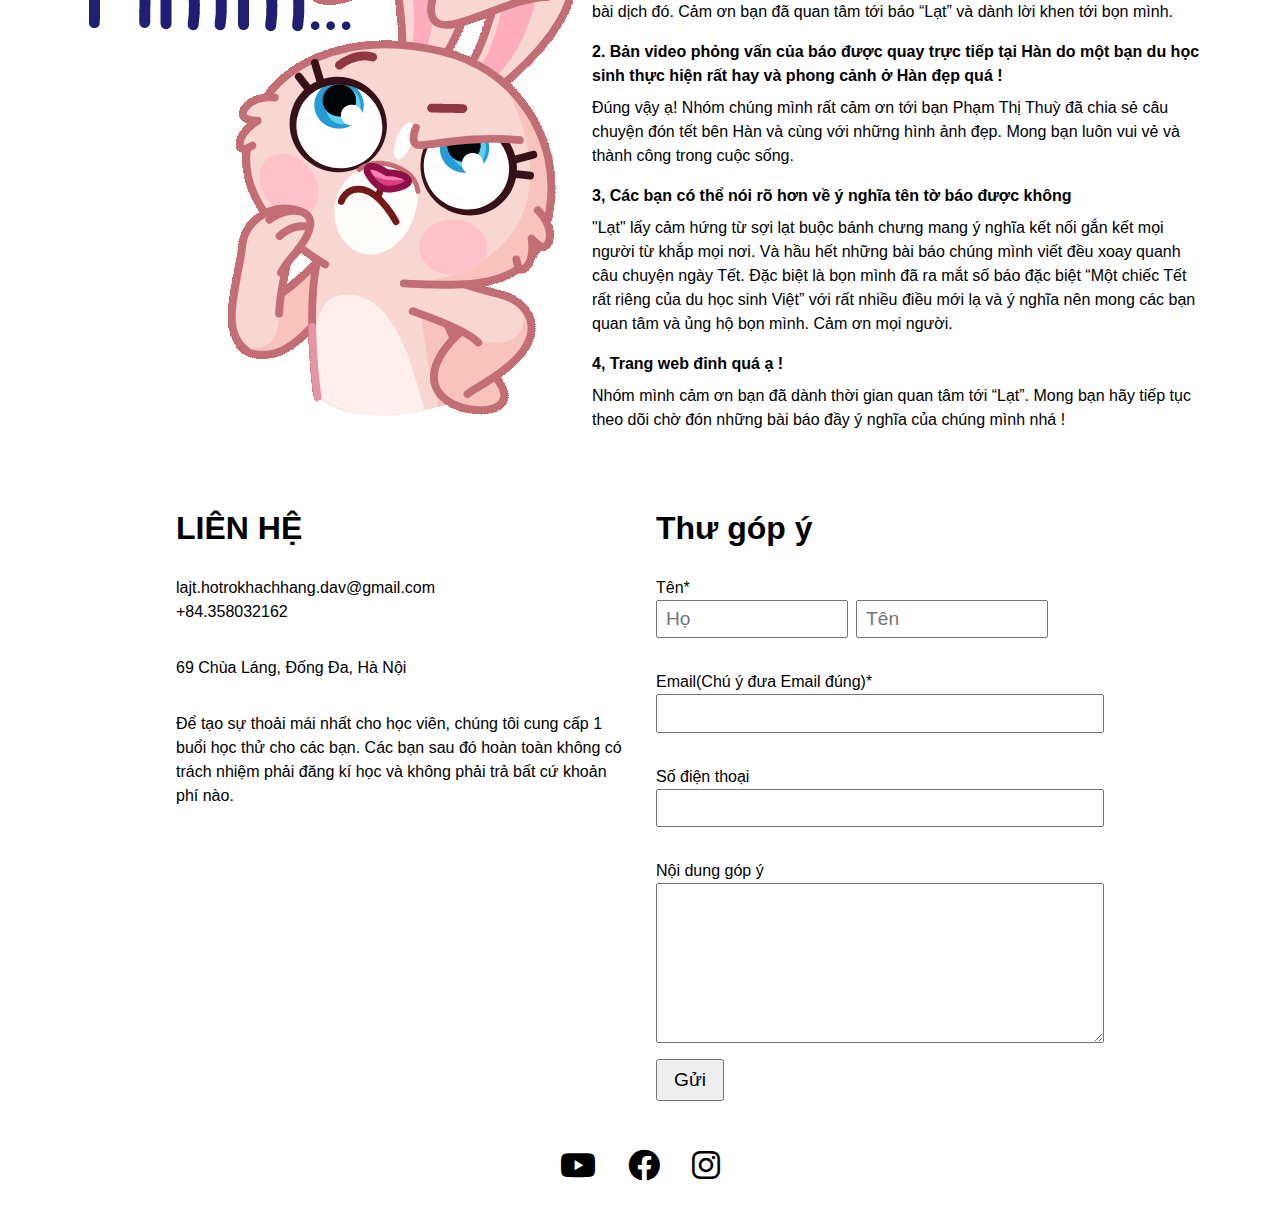
==== commit 946a58b6: ":construction: Work in progress" ====
--- a/pages/about.html
+++ b/pages/about.html
@@ -32,10 +32,7 @@
                         <a class="header__menu__item__link" href="#">About us</a>
                     </li>
                     <li class="header__menu__item">
-                        <a class="header__menu__item__link" href="#">Recruitment</a>
-                    </li>
-                    <li class="header__menu__item">
-                        <a class="header__menu__item__link" href="#">Contact</a>
+                        <a class="header__menu__item__link" href="#contact">Contact</a>
                     </li>
                 </ul>
             </div>
@@ -71,13 +68,10 @@
             </span>
             <ul class="header--mobile__list">
                 <li class="header--mobile__item">
-                    <a class="header--mobile__item__link" href="#" onclick="hide()">About us</a>
+                    <a class="header--mobile__item__link" href="../pages/about.html" onclick="hide()">About us</a>
                 </li>
                 <li class="header--mobile__item">
-                    <a class="header--mobile__item__link" href="#" onclick="hide()">Recruitment</a>
-                </li>
-                <li class="header--mobile__item">
-                    <a class="header--mobile__item__link" href="#" onclick="hide()">Contact</a>
+                    <a class="header--mobile__item__link" href="#contact" onclick="hide()">Contact</a>
                 </li>
             </ul>
         </header>
@@ -85,7 +79,7 @@
 
         <div class="about padding-left-right">
             <div class="about__content">
-                <h2 class="about__content__title">About lat</h2>
+                <h2 class="about__content__title">About LẠT</h2>
                 <div class="about__content__list">
                     <div class="about__content__item">
                         <h4 class="about__content__item__gt">1.Giới thiệu</h4>
@@ -248,7 +242,7 @@
 
 
 
-        <div class="footer padding-left-right">
+        <div class="footer padding-left-right" id="contact">
             <div class="footer__form">
                 <div class="footer__form__contact">
                     <h5 class="footer__form__contact__title">LIÊN HỆ</h5>
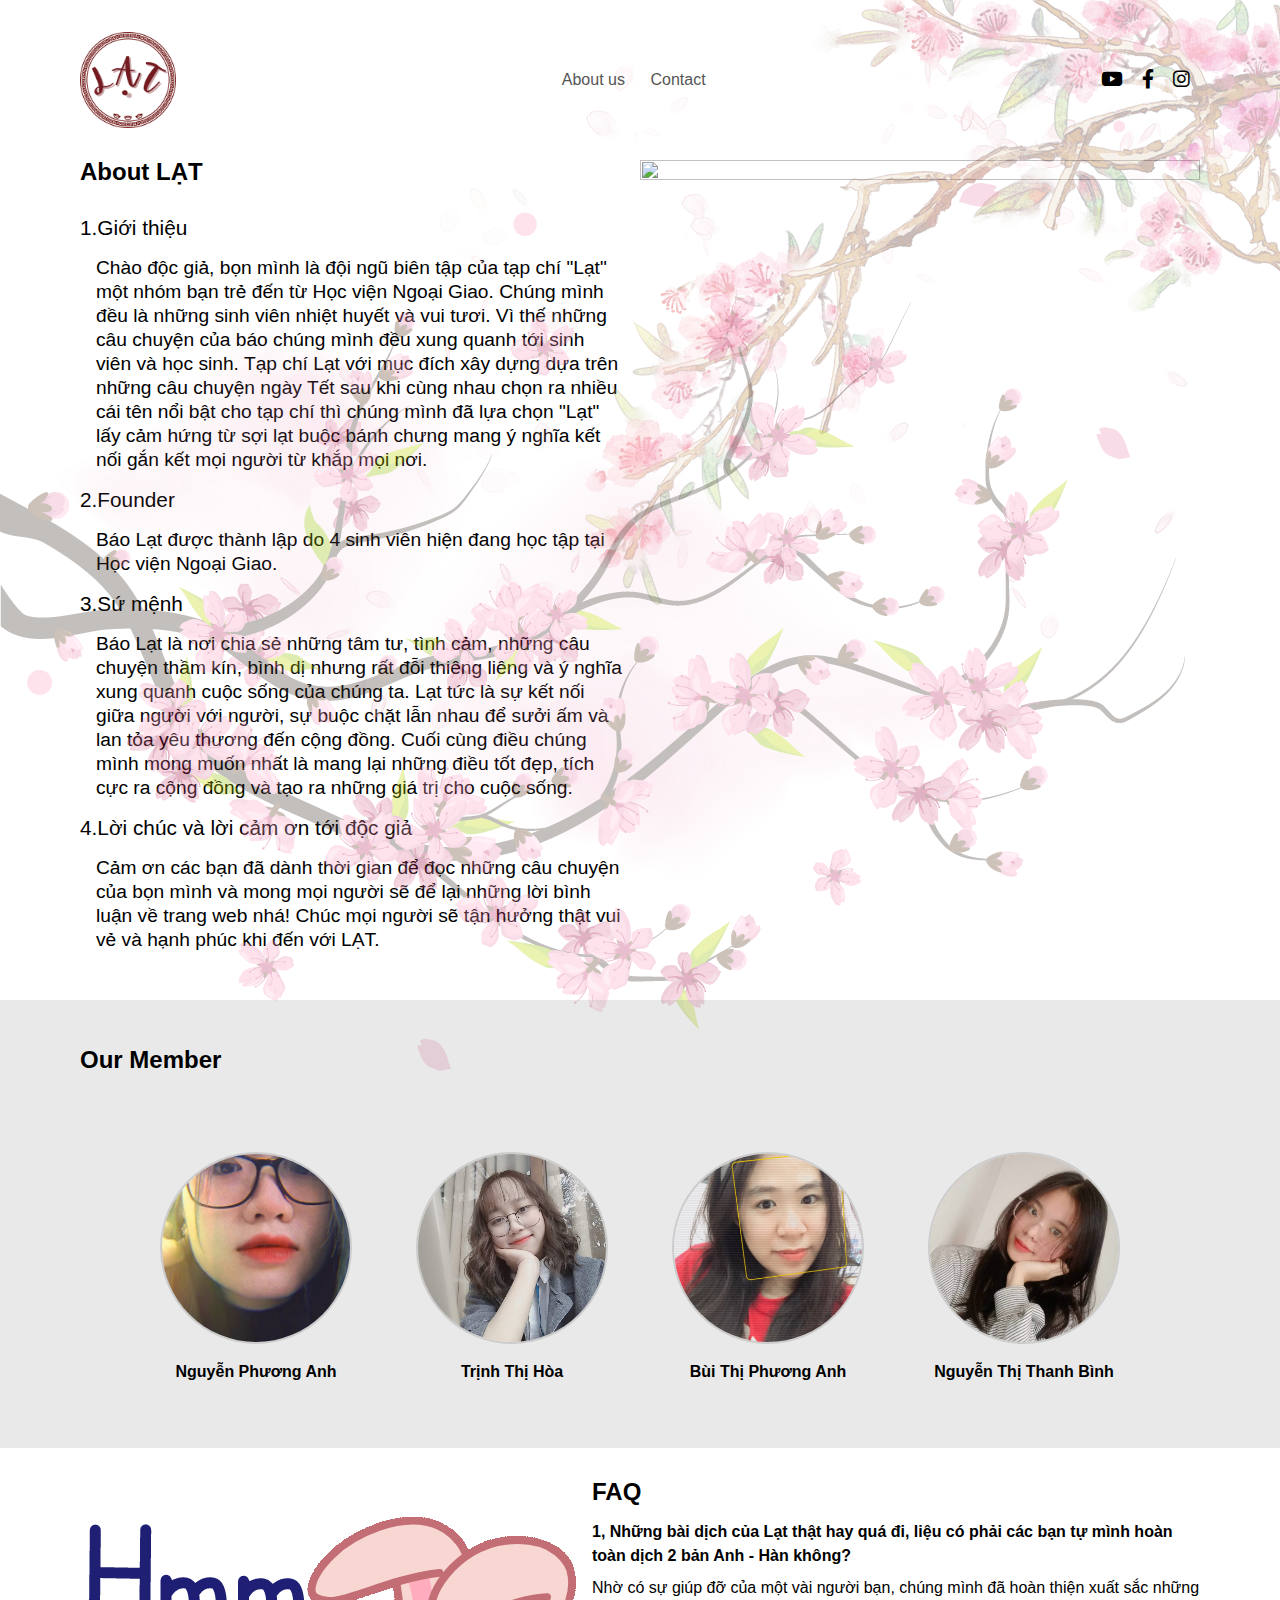
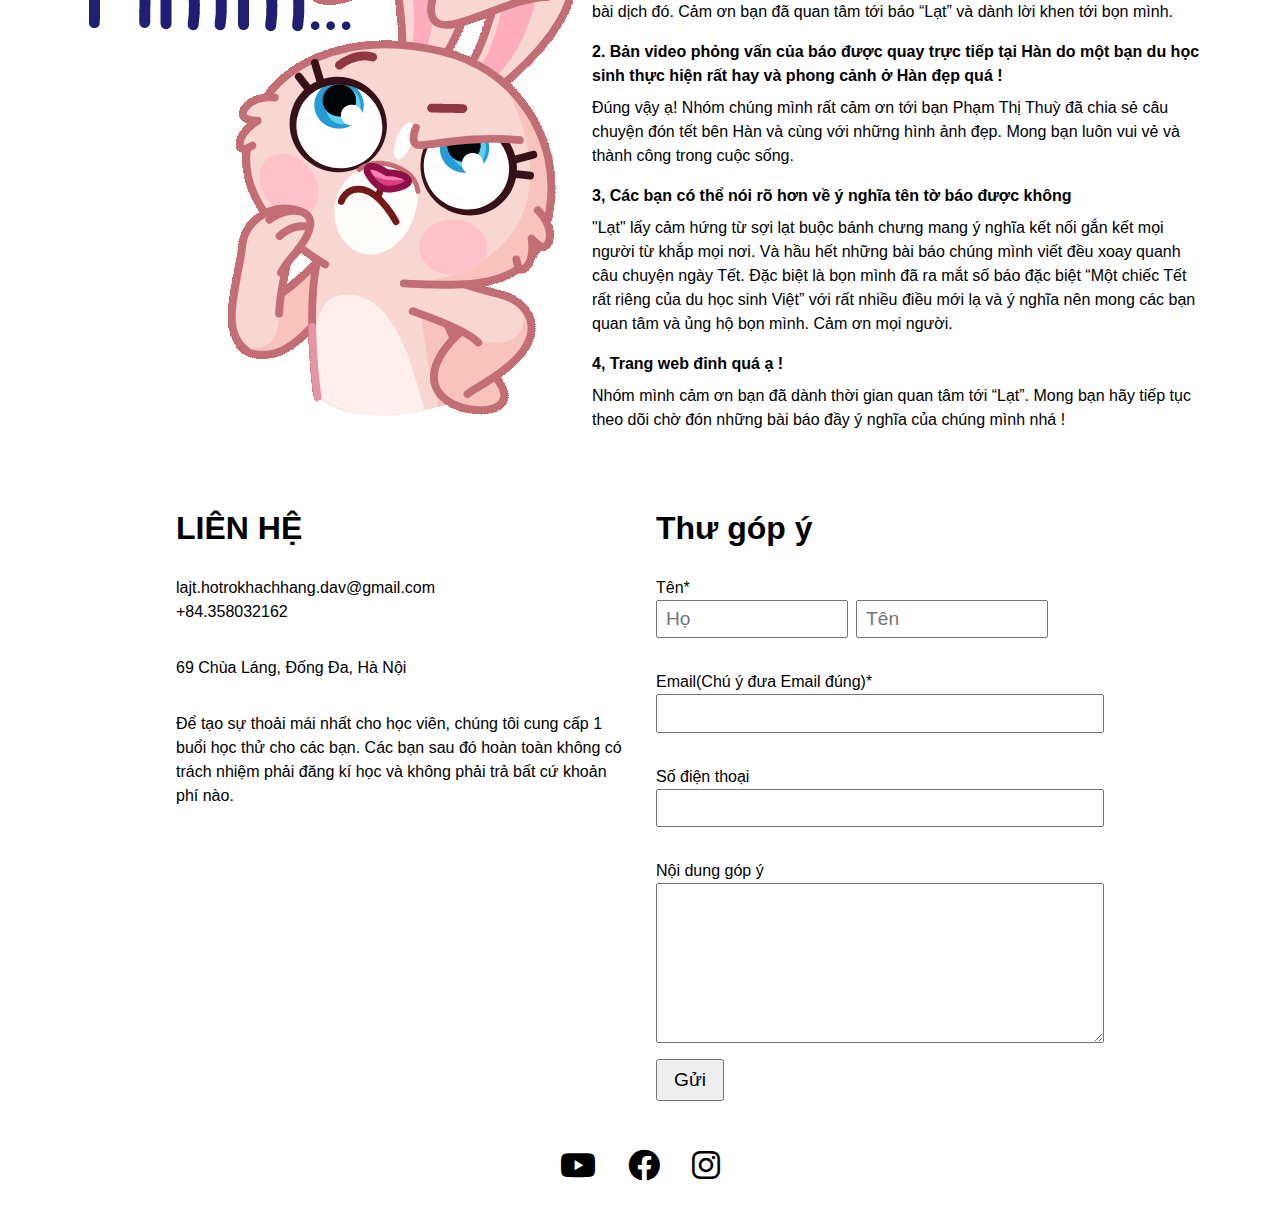
==== commit 06b87947: ":camera_flash: add avatar" ====
--- a/pages/about.html
+++ b/pages/about.html
@@ -128,7 +128,7 @@
             <div class="ourmember__list">
                 <div class="ourmember__item">
                     <div class="ourmember__item__img">
-                        <img src="../img/5.jpg" alt="">
+                        <img src="../img/nguyenphuonganh.jpg" alt="Nguyễn Phương Anh">
                     </div>
                     <h4 class="ourmember__item__name">Nguyễn Phương Anh</h4>
                     <div class="ourmember__popup">
@@ -141,7 +141,7 @@
 
                 <div class="ourmember__item">
                     <div class="ourmember__item__img">
-                        <img src="../img/5.jpg" alt="">
+                        <img src="../img/trinhoa.jpg" alt="Trịnh Thị Hòa">
                     </div>
                     <h4 class="ourmember__item__name">Trịnh Thị Hòa</h4>
                     <div class="ourmember__popup">
@@ -154,7 +154,7 @@
 
                 <div class="ourmember__item">
                     <div class="ourmember__item__img">
-                        <img src="../img/4.jpg" alt="">
+                        <img src="../img/buiphuonganh.jpg" alt="Bùi Phương Anh">
                     </div>
                     <h4 class="ourmember__item__name">Bùi Thị Phương Anh</h4>
                     <div class="ourmember__popup">
@@ -167,7 +167,7 @@
 
                 <div class="ourmember__item">
                     <div class="ourmember__item__img">
-                        <img src="../img/5.jpg" alt="">
+                        <img src="../img/thanhbinh.jpg" alt="Nguyễn Thị Thanh Bình">
                     </div>
                     <h4 class="ourmember__item__name">Nguyễn Thị Thanh Bình</h4>
                     <div class="ourmember__popup">
